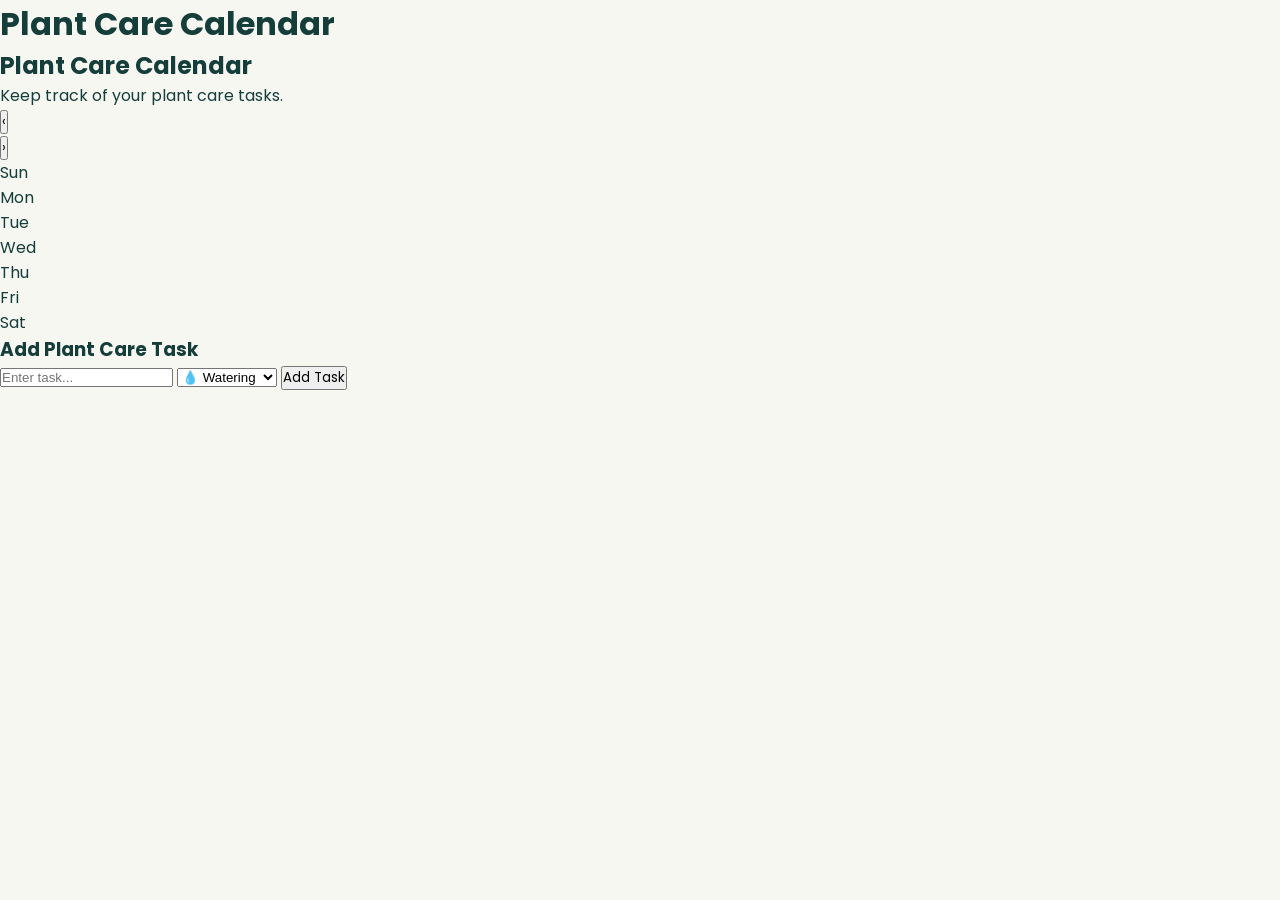
==== calendar.html @ 30bb91db "Create calendar.html" ====
<!DOCTYPE html>
<html lang="en">

<head>
    <meta charset="UTF-8">
    <meta name="viewport" content="width=device-width, initial-scale=1.0">

    <title>Plant Care Calendar</title>

    <link rel="stylesheet" href="style.css">
</head>

<body>



    <header>
        <h1>Plant Care Calendar</h1>
    </header>

    <main>

        <section class="calendar-section">

    <h2>Plant Care Calendar</h2>

    <p>Keep track of your plant care tasks.</p>


    <div class="calendar">

        <div class="calendar-header">

            <button id="prevBtn">‹</button>

            <h3 id="monthYear"></h3>

            <button id="nextBtn">›</button>

        </div>


        <div class="days">

            <div>Sun</div>
            <div>Mon</div>
            <div>Tue</div>
            <div>Wed</div>
            <div>Thu</div>
            <div>Fri</div>
            <div>Sat</div>

        </div>


        <div id="calendarDays" class="calendar-days"></div>

        <div class="task-box">

    <h3>Add Plant Care Task</h3>

    <input type="text" id="taskInput" placeholder="Enter task...">

    <select id="taskType">
        <option value="Watering">💧 Watering</option>
        <option value="Fertilizing">🌱 Fertilizing</option>
        <option value="Repotting">🪴 Repotting</option>
        <option value="Pruning">✂️ Pruning</option>
    </select>

    <button id="addTaskBtn">Add Task</button>

</div>

    </div>

</section>

    </main>

    <script src="script.js"></script>

</body>

      </html>
---- style.css ----
@import url('https://fonts.googleapis.com/css2?family=Caveat:wght@500;600&family=Poppins:wght@400;500;600;700;800&display=swap');


/* =========================
   GENERAL
========================= */

* {
  margin: 0;
  padding: 0;
  box-sizing: border-box;
}

html {
  scroll-behavior: smooth;
}

body {
  font-family: 'Poppins', sans-serif;
  background: #f7f7f2;
  color: #153d3a;
}

a {
  text-decoration: none;
  color: inherit;
}

button {
  font-family: inherit;
}

.page {
  width: 100%;
  min-height: 100vh;
  overflow: hidden;
}


/* =========================
   HEADER
========================= */

.header {
  height: 87px;
  width: 100%;
  background: #f8f8f5;

  display: flex;
  align-items: center;
  justify-content: space-between;

  padding: 0 5%;

  position: relative;
  z-index: 20;
}


/* LOGO */

.logo-area {
  display: flex;
  align-items: center;
  gap: 13px;
  min-width: 270px;
}

.logo-leaf {
  width: 54px;
  height: 58px;
  position: relative;
}

.leaf {
  position: absolute;
  display: block;
  background: #197451;
  width: 18px;
  height: 30px;
  border-radius: 100% 0 100% 0;
  transform-origin: bottom center;
}

.leaf-1 {
  left: 7px;
  top: 4px;
  transform: rotate(-38deg);
}

.leaf-2 {
  left: 25px;
  top: 8px;
  transform: rotate(38deg);
}

.leaf-3 {
  left: 16px;
  top: 22px;
  transform: rotate(-5deg);
}

.stem {
  position: absolute;
  height: 38px;
  width: 2px;
  background: #197451;
  left: 26px;
  top: 18px;
  transform: rotate(20deg);
}

.logo-text h2 {
  color: #143e3b;
  font-size: 27px;
  font-weight: 700;
  line-height: 1;
  letter-spacing: -0.7px;
}

.logo-text p {
  color: #42665d;
  font-size: 12px;
  margin-top: 6px;
}

.logo-text p span {
  color: #27825c;
  padding: 0 3px;
}


/* NAVIGATION */

.navbar {
  display: flex;
  align-items: center;
  gap: 42px;
  height: 100%;
}

.navbar a {
  height: 100%;
  display: flex;
  align-items: center;

  color: #293d3d;
  font-size: 15px;
  font-weight: 500;

  position: relative;

  transition: 0.2s ease;
}

.navbar a:hover {
  color: #197451;
}

.navbar a.active {
  color: #176d4e;
  font-weight: 600;
}

.navbar a.active::after {
  content: "";
  position: absolute;

  width: 48px;
  height: 3px;

  background: #21825b;
  border-radius: 10px;

  bottom: 22px;
  left: 50%;
  transform: translateX(-50%);
}


/* HEADER RIGHT */

.header-actions {
  min-width: 150px;

  display: flex;
  align-items: center;
  justify-content: flex-end;
  gap: 33px;
}


/* SEARCH */

.search-icon {
  width: 27px;
  height: 27px;

  border: 2.4px solid #123d3b;
  border-radius: 50%;

  position: relative;
}

.search-icon::after {
  content: "";

  width: 11px;
  height: 2.5px;

  background: #123d3b;

  position: absolute;

  right: -7px;
  bottom: 1px;

  transform: rotate(48deg);
  border-radius: 5px;
}


/* PROFILE */

.profile {
  width: 49px;
  height: 49px;

  border-radius: 50%;

  background: #237c59;

  position: relative;
}

.profile-head {
  width: 11px;
  height: 11px;

  background: white;

  border-radius: 50%;

  position: absolute;
  top: 10px;
  left: 19px;
}

.profile-body {
  width: 22px;
  height: 11px;

  background: white;

  border-radius: 14px 14px 8px 8px;

  position: absolute;
  bottom: 10px;
  left: 13.5px;
}


/* =========================
   HERO
========================= */

.hero {
  width: 100%;
  height: 463px;

  display: flex;

  background: #e9eee4;
}


/* HERO LEFT */

.hero-content {
  width: 43%;
  min-width: 470px;

  background: #e8ede4;

  padding-left: 5.8%;
  padding-top: 43px;

  position: relative;
  z-index: 5;
}

.welcome {
  display: inline-flex;
  align-items: center;
  gap: 8px;

  background: #d9e8d8;

  color: #19563f;

  font-size: 13px;
  font-weight: 500;

  padding: 7px 17px;

  border-radius: 30px;

  margin-bottom: 16px;
}

.tiny-leaf {
  font-size: 20px;
  line-height: 10px;
  color: #1e7854;
}


.hero h1 {
  color: #123d3b;

  font-size: clamp(42px, 3.2vw, 56px);

  line-height: 1.02;

  letter-spacing: -2px;

  font-weight: 700;

  margin-bottom: 21px;
}

.hero h1 span {
  color: #287c5c;
  font-weight: 500;
}


.hero-description {
  color: #4b5e5b;

  font-size: 15px;

  line-height: 1.65;

  margin-bottom: 18px;
}


.start-btn {
  display: inline-flex;
  align-items: center;
  justify-content: center;
  gap: 22px;

  height: 51px;

  padding: 0 28px 0 30px;

  background: #23865e;
  color: white;

  border-radius: 30px;

  font-size: 15px;
  font-weight: 600;

  box-shadow: 0 7px 18px rgba(35, 134, 94, 0.13);

  transition: 0.25s ease;
}

.start-btn:hover {
  transform: translateY(-2px);
  background: #176e4d;
}

.start-btn span {
  font-size: 25px;
  line-height: 1;
}


/* SMALL DECORATION LEFT */

.hero-decoration {
  position: absolute;

  bottom: -4px;
  left: 33px;

  width: 60px;
  height: 120px;
}

.hero-decoration::before {
  content: "";

  position: absolute;

  left: 31px;
  bottom: 0;

  height: 115px;
  width: 2px;

  background: #398060;

  transform: rotate(-14deg);
}

.hero-decoration span {
  position: absolute;

  width: 25px;
  height: 45px;

  border: 2px solid #398060;

  border-radius: 100% 0 100% 0;
}

.hero-decoration span:nth-child(1) {
  left: 4px;
  top: 52px;
  transform: rotate(-45deg);
}

.hero-decoration span:nth-child(2) {
  left: 31px;
  top: 31px;
  transform: rotate(35deg);
}

.hero-decoration span:nth-child(3) {
  left: 5px;
  top: 80px;
  transform: rotate(-48deg);
}

.hero-decoration span:nth-child(4) {
  left: 36px;
  top: 70px;
  transform: rotate(38deg);
}


/* HERO IMAGE */

.hero-image {
  width: 57%;
  height: 463px;

  position: relative;

  overflow: hidden;

  background: #dce4d7;
}

.hero-image img {
  width: 100%;
  height: 100%;

  object-fit: cover;

  object-position: center;

  display: block;

  filter: saturate(0.94);
}


/* IMAGE FADE */

.hero-image::before {
  content: "";

  position: absolute;

  left: 0;
  top: 0;

  width: 100px;
  height: 100%;

  z-index: 2;

  background: linear-gradient(
    to right,
    #e8ede4,
    rgba(232, 237, 228, 0)
  );
}


/* GREEN VIBES */

.green-vibes {
  position: absolute;

  right: 8%;
  top: 22%;

  z-index: 4;

  color: #27694e;

  font-family: 'Caveat', cursive;

  font-size: 30px;

  line-height: 0.92;

  transform: rotate(-4deg);

  text-align: center;
}


/* =========================
   CATEGORIES
========================= */

.categories {
  background: #f8f8f5;

  min-height: 344px;

  padding: 33px 4.8% 28px;
}


.section-heading {
  text-align: center;

  margin-bottom: 25px;
}

.heading-title {
  display: flex;
  align-items: center;
  justify-content: center;

  gap: 12px;
}

.heading-title h2 {
  color: #123e3c;

  font-size: 29px;

  font-weight: 700;

  letter-spacing: -0.7px;
}

.heading-leaf {
  color: #4b8869;
  font-size: 29px;

  line-height: 1;
}

.heading-leaf.left {
  transform: scaleX(-1) rotate(-20deg);
}

.heading-leaf.right {
  transform: rotate(-20deg);
}

.section-heading p {
  color: #64706e;

  font-size: 14px;

  margin-top: 7px;
}


/* CARDS */

.cards {
  width: 100%;

  display: grid;

  grid-template-columns: repeat(6, 1fr);

  gap: 18px;
}


.plant-card {
  min-width: 0;

  height: 209px;

  background: white;

  border-radius: 11px;

  overflow: hidden;

  border: 1px solid #e2e5df;

  box-shadow: 0 2px 4px rgba(30, 60, 45, 0.04);

  transition: 0.25s ease;
}

.plant-card:hover {
  transform: translateY(-5px);

  box-shadow: 0 12px 25px rgba(30, 70, 50, 0.12);
}


/* CARD IMAGE */

.card-image {
  height: 153px;

  background: #e2e6d9;

  overflow: hidden;

  display: flex;
  align-items: center;
  justify-content: center;
}

.card-image img {
  width: 100%;
  height: 100%;

  object-fit: cover;

  display: block;

  transition: transform 0.35s ease;
}

.plant-card:hover .card-image img {
  transform: scale(1.04);
}


/* CARD BOTTOM */

.card-bottom {
  height: 56px;

  background: #fff;

  display: flex;

  align-items: center;

  justify-content: space-between;

  padding: 0 12px 0 19px;
}

.card-bottom span {
  color: #203b38;

  font-size: 14px;

  font-weight: 500;

  white-space: nowrap;
}

.card-bottom button {
  width: 28px;
  height: 28px;

  border: none;

  border-radius: 50%;

  background: #edf2ec;

  color: #234a42;

  font-size: 24px;

  line-height: 24px;

  display: flex;
  align-items: center;
  justify-content: center;

  cursor: pointer;

  padding-bottom: 3px;
}


/* =========================
   FOOTER
========================= */

.footer {
  height: 123px;

  background: #e8eee3;

  position: relative;

  overflow: hidden;

  display: flex;
  align-items: center;
  justify-content: center;
}


/* WAVY TOP */

.footer::before {
  content: "";

  position: absolute;

  left: -5%;
  top: -35px;

  width: 110%;
  height: 70px;

  background: #f8f8f5;

  border-radius: 50%;
}


/* FOOTER TEXT */

.footer-content {
  position: relative;

  z-index: 3;

  text-align: center;

  margin-top: 27px;
}

.footer-center-leaf {
  color: #2a805b;

  font-size: 38px;

  line-height: 20px;

  margin-bottom: 13px;
}

.footer-content p {
  color: #376452;

  font-family: 'Caveat', cursive;

  font-size: 19px;

  letter-spacing: 0.3px;
}

.footer-content p span {
  padding: 0 6px;
}


/* FOOTER SIDE LEAVES */

.footer-leaf {
  position: absolute;

  width: 80px;
  height: 100px;

  bottom: -3px;

  z-index: 2;
}

.footer-left {
  left: 43px;
}

.footer-right {
  right: 43px;
  transform: scaleX(-1);
}

.footer-leaf::before {
  content: "";

  position: absolute;

  width: 2px;
  height: 90px;

  background: #438064;

  left: 38px;
  bottom: 0;

  transform: rotate(-16deg);
}

.footer-leaf span {
  position: absolute;

  width: 25px;
  height: 43px;

  border: 2px solid #438064;

  border-radius: 100% 0 100% 0;
}

.footer-leaf span:nth-child(1) {
  left: 10px;
  top: 35px;
  transform: rotate(-42deg);
}

.footer-leaf span:nth-child(2) {
  left: 40px;
  top: 16px;
  transform: rotate(38deg);
}

.footer-leaf span:nth-child(3) {
  left: 13px;
  top: 68px;
  transform: rotate(-43deg);
}


/* =========================
   RESPONSIVE
========================= */

@media (max-width: 1200px) {

  .navbar {
    gap: 25px;
  }

  .header {
    padding: 0 3%;
  }

  .logo-area {
    min-width: 225px;
  }

  .header-actions {
    min-width: 110px;
  }

  .hero-content {
    padding-left: 5%;
  }

  .hero h1 {
    font-size: 45px;
  }

  .cards {
    gap: 12px;
  }

  .card-bottom {
    padding-left: 12px;
  }

  .card-bottom span {
    font-size: 12px;
  }
}


/* TABLET */

@media (max-width: 950px) {

  .header {
    height: auto;
    min-height: 80px;
    flex-wrap: wrap;
    padding: 12px 25px;
    gap: 10px;
  }

  .logo-area {
    min-width: auto;
  }

  .navbar {
    order: 3;
    width: 100%;
    height: 45px;
    justify-content: center;
    gap: 25px;
  }

  .navbar a.active::after {
    bottom: 1px;
  }

  .hero {
    height: auto;
    flex-direction: column;
  }

  .hero-content {
    width: 100%;
    min-width: 0;
    height: 420px;
    padding: 45px 8%;
  }

  .hero-image {
    width: 100%;
    height: 430px;
  }

  .hero-image::before {
    display: none;
  }

  .cards {
    grid-template-columns: repeat(3, 1fr);
  }
}


/* MOBILE */

@media (max-width: 650px) {

  .header {
    padding: 12px 18px;
  }

  .logo-text h2 {
    font-size: 23px;
  }

  .logo-text p {
    font-size: 10px;
  }

  .header-actions {
    gap: 18px;
    min-width: auto;
  }

  .profile {
    width: 43px;
    height: 43px;
  }

  .navbar {
    overflow-x: auto;
    justify-content: flex-start;
    padding-bottom: 2px;
    gap: 27px;
  }

  .navbar a {
    white-space: nowrap;
    font-size: 13px;
  }

  .hero-content {
    height: 400px;
    padding: 35px 25px;
  }

  .hero h1 {
    font-size: 39px;
    letter-spacing: -1.5px;
  }

  .hero-description {
    font-size: 13px;
  }

  .hero-description br {
    display: none;
  }

  .hero-image {
    height: 330px;
  }

  .green-vibes {
    font-size: 25px;
  }

  .categories {
    padding: 30px 18px;
  }

  .heading-title h2 {
    font-size: 23px;
  }

  .heading-leaf {
    font-size: 22px;
  }

  .section-heading p {
    font-size: 12px;
  }

  .cards {
    grid-template-columns: repeat(2, 1fr);
    gap: 12px;
  }

  .plant-card {
    height: 190px;
  }

  .card-image {
    height: 135px;
  }

  .card-bottom {
    height: 55px;
  }

  .card-bottom span {
    font-size: 11px;
  }

  .footer-left {
    left: 10px;
  }

  .footer-right {
    right: 10px;
  }
}


/* VERY SMALL */

@media (max-width: 420px) {

  .cards {
    grid-template-columns: 1fr;
  }

  .plant-card {
    height: 220px;
  }

  .card-image {
    height: 165px;
  }

  .hero h1 {
    font-size: 34px;
  }

  .logo-leaf {
    transform: scale(.8);
    margin-right: -7px;
  }
   }
/* =========================
   PLANTS PAGE
========================= */

.plants-page {
  background: #f8f3e8;
  min-height: 100vh;
  color: #244c38;
}

/* Navbar */

.plants-page .navbar {
  background: #faf7ef;
}

/* Intro */

.plants-intro {
  background: #f8f3e8;
  padding: 70px 8% 35px;
  text-align: center;
}

.intro-text {
  max-width: 750px;
  margin: auto;
}

.small-pill {
  display: inline-block;
  background: #dfead8;
  color: #477354;
  padding: 10px 22px;
  border-radius: 30px;
  font-size: 14px;
  font-weight: 600;
  margin-bottom: 20px;
}

.plants-intro h1 {
  font-size: 52px;
  line-height: 1.15;
  margin: 0 0 18px;
  color: #244c38;
}

.plants-intro h1 span {
  color: #6c9b68;
}

.plants-intro p {
  max-width: 600px;
  margin: auto;
  color: #68776d;
  font-size: 17px;
  line-height: 1.7;
}


/* Search */

.plant-search-section {
  background: #f8f3e8;
  padding: 20px 8% 30px;
}

.plant-search {
  max-width: 650px;
  margin: auto;
  background: white;
  border: 1px solid #e3e5d8;
  border-radius: 40px;
  padding: 14px 22px;
  display: flex;
  align-items: center;
  gap: 12px;
  box-shadow: 0 5px 18px rgba(58, 87, 64, 0.06);
}

.plant-search span {
  font-size: 25px;
  color: #6c9b68;
}

.plant-search input {
  border: none;
  outline: none;
  width: 100%;
  font-size: 15px;
  color: #244c38;
  background: transparent;
}

.plant-search input::placeholder {
  color: #9ba49b;
}


/* Categories */

.plant-categories {
  padding: 25px 8% 40px;
  text-align: center;
  background: #f8f3e8;
}

.plant-categories h2 {
  font-size: 28px;
  color: #244c38;
  margin-bottom: 22px;
}

.category-buttons {
  display: flex;
  justify-content: center;
  flex-wrap: wrap;
  gap: 10px;
}

.category-buttons button {
  border: 1px solid #d8e1d2;
  background: #fffdf8;
  color: #50705a;
  padding: 11px 20px;
  border-radius: 25px;
  cursor: pointer;
  font-size: 14px;
  transition: 0.3s;
}

.category-buttons button:hover,
.category-buttons .category-active {
  background: #6c9b68;
  color: white;
  border-color: #6c9b68;
}


/* Plants Section */

.plants-section {
  background: #eef3e8;
  padding: 55px 8% 80px;
}

.plants-heading {
  max-width: 1200px;
  margin: auto auto 30px;
}

.plants-heading h2 {
  color: #244c38;
  font-size: 32px;
  margin: 0 0 7px;
}

.plants-heading p {
  color: #718074;
  margin: 0;
}


/* Plants Cards */

.plants-grid {
  max-width: 1200px;
  margin: auto;
  display: grid;
  grid-template-columns: repeat(3, 1fr);
  gap: 25px;
}

.plant-card {
  background: #fffdf8;
  border-radius: 22px;
  overflow: hidden;
  box-shadow: 0 8px 25px rgba(54, 78, 59, 0.08);
  transition: transform 0.3s, box-shadow 0.3s;
}

.plant-card:hover {
  transform: translateY(-6px);
  box-shadow: 0 14px 30px rgba(54, 78, 59, 0.13);
}

.plant-image {
  width: 100%;
  height: 230px;
  overflow: hidden;
  background: #e8eee3;
}

.plant-image img {
  width: 100%;
  height: 100%;
  object-fit: cover;
  display: block;
}

.plant-info {
  padding: 20px;
}

.plant-type {
  display: inline-block;
  color: #6c9b68;
  background: #e5efdf;
  padding: 6px 11px;
  border-radius: 15px;
  font-size: 11px;
  font-weight: 600;
}

.plant-info h3 {
  color: #244c38;
  font-size: 23px;
  margin: 12px 0 8px;
}

.plant-info p {
  color: #78837b;
  font-size: 14px;
  line-height: 1.6;
  min-height: 45px;
  margin-bottom: 18px;
}

.plant-bottom {
  display: flex;
  align-items: center;
  justify-content: space-between;
  gap: 10px;
}

.plant-bottom span {
  color: #718074;
  font-size: 11px;
}

.plant-bottom button {
  border: none;
  background: #6c9b68;
  color: white;
  padding: 9px 13px;
  border-radius: 18px;
  cursor: pointer;
  font-size: 11px;
}


/* Footer */

.plants-footer {
  background: #dfead8;
  text-align: center;
  padding: 45px 20px;
  color: #477354;
}

.footer-leaf {
  font-size: 30px;
  margin-bottom: 8px;
}

.plants-footer h3 {
  margin: 0 0 8px;
  color: #315b43;
}

.plants-footer p {
  margin: 0;
  font-size: 14px;
  color: #6c806f;
}


/* Responsive */

@media (max-width: 900px) {

  .plants-grid {
    grid-template-columns: repeat(2, 1fr);
  }

  .plants-intro h1 {
    font-size: 43px;
  }

}

@media (max-width: 600px) {

  .plants-intro {
    padding: 50px 20px 25px;
  }

  .plants-intro h1 {
    font-size: 35px;
  }

  .plants-intro p {
    font-size: 15px;
  }

  .plant-search-section,
  .plant-categories {
    padding-left: 20px;
    padding-right: 20px;
  }

  .plants-section {
    padding: 40px 20px 60px;
  }

  .plants-grid {
    grid-template-columns: 1fr;
  }

  .plant-image {
    height: 250px;
  }

  .category-buttons {
    gap: 8px;
  }

   }
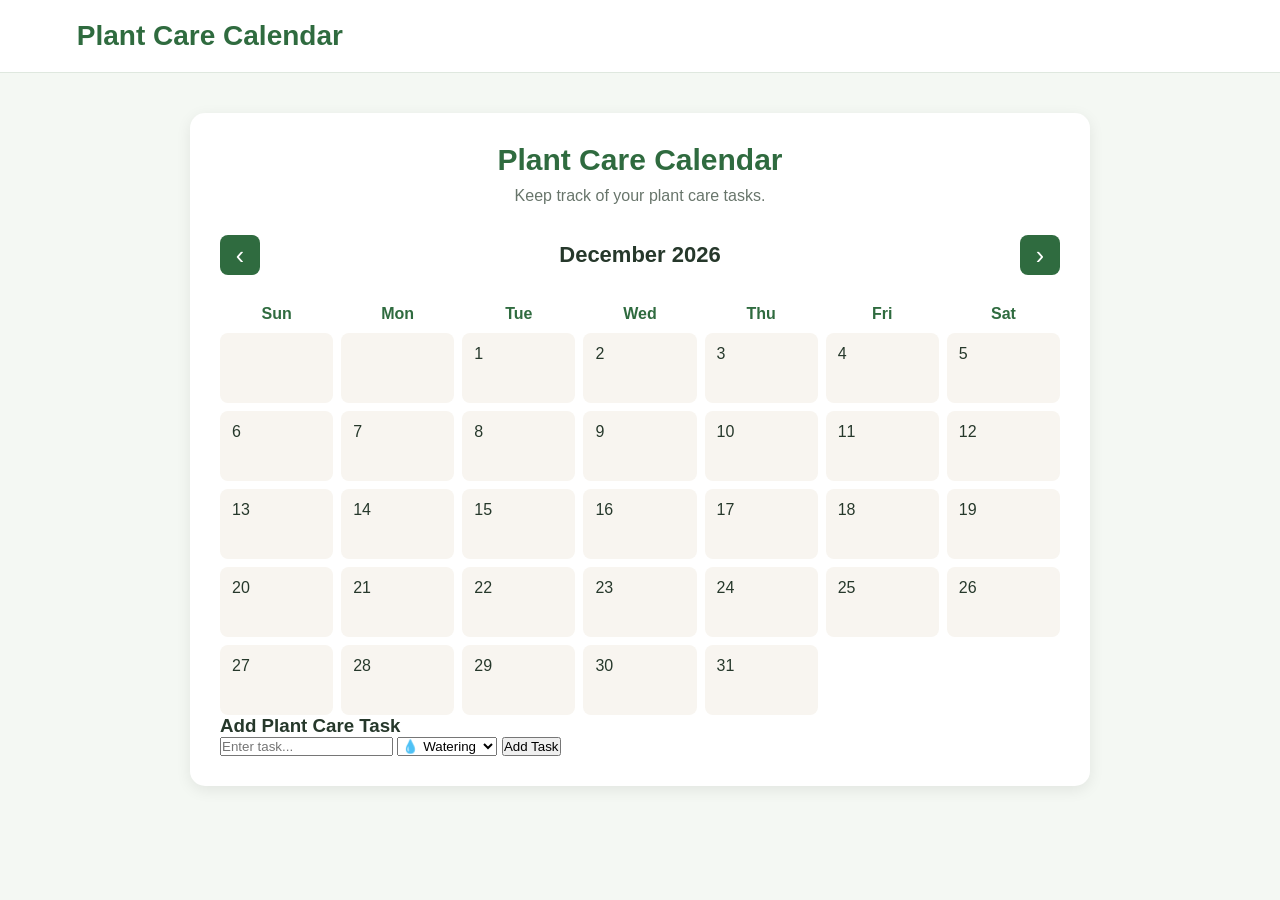
==== commit ae1e519f: "Update calendar.html" ====
--- a/calendar.html
+++ b/calendar.html
@@ -7,7 +7,7 @@
 
     <title>Plant Care Calendar</title>
 
-    <link rel="stylesheet" href="style.css">
+    <link rel="stylesheet" href="calendar.css">
 </head>
 
 <body>
@@ -78,7 +78,8 @@
 
     </main>
 
-    <script src="script.js"></script>
+    <script src="calendar.js"></script>
+
 
 </body>
 
--- a/calendar.css
+++ b/calendar.css
@@ -0,0 +1,163 @@
+* {
+    margin: 0;
+    padding: 0;
+    box-sizing: border-box;
+}
+
+body {
+    font-family: Arial, sans-serif;
+    background-color: #f4f8f3;
+    color: #26382b;
+}
+
+header {
+    background-color: #ffffff;
+    padding: 20px 6%;
+    border-bottom: 1px solid #dfe8df;
+}
+
+header h1 {
+    color: #2f6b3f;
+    font-size: 28px;
+}
+
+main {
+    width: 90%;
+    max-width: 900px;
+    margin: 40px auto;
+}
+
+.calendar-section {
+    background-color: #ffffff;
+    padding: 30px;
+    border-radius: 15px;
+    box-shadow: 0 4px 15px rgba(0, 0, 0, 0.08);
+}
+
+.calendar-section h2 {
+    text-align: center;
+    color: #2f6b3f;
+    font-size: 30px;
+    margin-bottom: 10px;
+}
+
+.calendar-section > p {
+    text-align: center;
+    color: #68756b;
+    margin-bottom: 30px;
+}
+
+.calendar {
+    width: 100%;
+}
+
+.calendar-header {
+    display: flex;
+    justify-content: space-between;
+    align-items: center;
+    margin-bottom: 20px;
+}
+
+.calendar-header h3 {
+    font-size: 22px;
+    color: #26382b;
+}
+
+.calendar-header button {
+    border: none;
+    background-color: #2f6b3f;
+    color: white;
+    width: 40px;
+    height: 40px;
+    border-radius: 8px;
+    font-size: 25px;
+    cursor: pointer;
+}
+
+.calendar-header button:hover {
+    background-color: #245530;
+}
+
+.days,
+.calendar-days {
+    display: grid;
+    grid-template-columns: repeat(7, 1fr);
+    gap: 8px;
+}
+
+.days div {
+    text-align: center;
+    font-weight: bold;
+    color: #2f6b3f;
+    padding: 10px 5px;
+}
+
+.calendar-days div {
+    min-height: 70px;
+    padding: 12px;
+    background-color: #f8f5f0;
+    border-radius: 8px;
+}
+
+@media (max-width: 600px) {
+
+    main {
+        width: 94%;
+        margin: 25px auto;
+    }
+
+    .calendar-section {
+        padding: 18px;
+    }
+
+    .calendar-section h2 {
+        font-size: 24px;
+    }
+
+    .calendar-header h3 {
+        font-size: 18px;
+    }
+
+    .days,
+    .calendar-days {
+        gap: 4px;
+    }
+
+    .days div {
+        font-size: 12px;
+        padding: 8px 2px;
+    }
+
+    .calendar-days div {
+        min-height: 50px;
+        padding: 8px 5px;
+        font-size: 13px;
+    }
+}
+
+.selected {
+    background-color: #dcefdc !important;
+    border: 2px solid #2f6b3f;
+    color: #2f6b3f;
+    font-weight: bold;
+    cursor: pointer;
+}
+
+.calendar-days div {
+    cursor: pointer;
+    transition: 0.2s;
+}
+
+.calendar-days div:hover {
+    background-color: #edf5ed;
+}
+
+.task {
+    margin-top: 8px;
+    padding: 5px;
+    background-color: #dcefdc;
+    color: #2f6b3f;
+    border-radius: 5px;
+    font-size: 12px;
+    font-weight: bold;
+}
